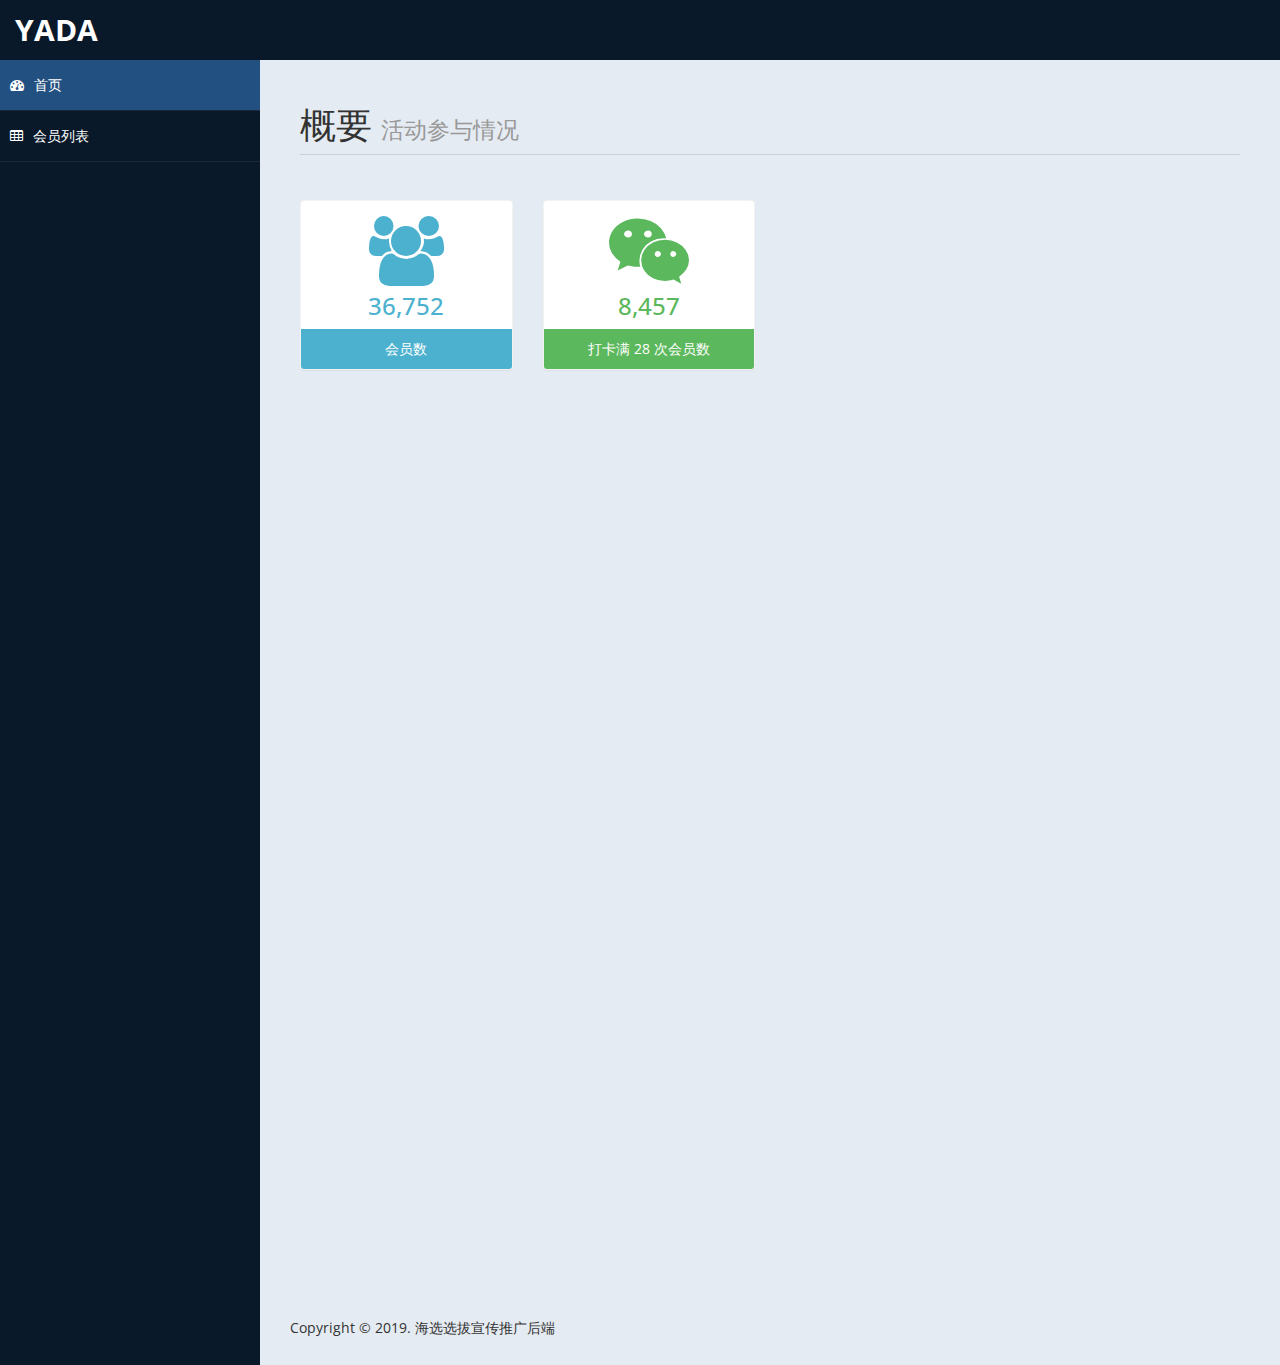
==== src/main/resources/templates/index.html @ 515d1eb5 "[IMP]调整模版引擎。生成打卡领域模型" ====
﻿<!DOCTYPE html>
<html xmlns="http://www.w3.org/1999/xhtml">

<head>
    <meta charset="utf-8" />
    <meta name="viewport" content="width=device-width, initial-scale=1.0" />
    <title>海选选拔宣传推广后端 - YADA</title>
    <link href="../static/css/bootstrap.css" rel="stylesheet" />
    <link href="../static/font-awesome/css/font-awesome.css" rel="stylesheet" />
    <link href="../static/css/custom-styles.css" rel="stylesheet" />
    <link href='https://fonts.googleapis.com/css?family=Open+Sans' rel='stylesheet' type='text/css' />
</head>

<body>
    <div id="wrapper">
        <nav class="navbar navbar-default top-navbar" role="navigation">
            <div class="navbar-header">
                <button type="button" class="navbar-toggle" data-toggle="collapse" data-target=".sidebar-collapse">
                    <span class="sr-only"></span>
                    <span class="icon-bar"></span>
                    <span class="icon-bar"></span>
                    <span class="icon-bar"></span>
                </button>
                <a class="navbar-brand" href="index.html">YADA</a>
            </div>
        </nav>
        <nav class="navbar-default navbar-side" role="navigation">
            <div class="sidebar-collapse">
                <ul class="nav" id="main-menu">

                    <li>
                        <a class="active-menu" href="index.html"><i class="fa fa-dashboard"></i>首页</a>
                    </li>

                    <li>
                        <a href="table.html"><i class="fa fa-table"></i>会员列表</a>
                    </li>
                </ul>

            </div>

        </nav>
        <div id="page-wrapper">
            <div id="page-inner">


                <div class="row">
                    <div class="col-md-12">
                        <h1 class="page-header">
                            概要 <small>活动参与情况</small>
                        </h1>
                    </div>
                </div>

                <div class="row">
                    <div class="col-md-3 col-sm-12 col-xs-12">
                        <div class="panel panel-primary text-center no-boder bg-color-blue">
                            <div class="panel-body">
                                <i class="fa fa-users fa-5x"></i>
                                <h3>36,752 </h3>
                            </div>
                            <div class="panel-footer back-footer-blue">
                                会员数

                            </div>
                        </div>
                    </div>
                    <div class="col-md-3 col-sm-12 col-xs-12">
                        <div class="panel panel-primary text-center no-boder bg-color-green">
                            <div class="panel-body">
                                <i class="fa fa-weixin fa-5x"></i>
                                <h3>8,457</h3>
                            </div>
                            <div class="panel-footer back-footer-green">
                                打卡满 28 次会员数

                            </div>
                        </div>
                    </div>
                </div>
            </div>
            <footer><p>Copyright &copy; 2019. 海选选拔宣传推广后端</p></footer>
        </div>
    </div>
    <script src="../static/js/jquery-1.10.2.js"></script>
    <script src="../static/js/bootstrap.min.js"></script>
    <script src="../static/js/jquery.metisMenu.js"></script>
    <script src="../static/js/custom-scripts.js"></script>


</body>

</html>
---- src/main/resources/static/css/custom-styles.css ----
/*----------------------------------------------
    COMMON  STYLES
------------------------------------------------*/
body {
    font-family: 'Open Sans', sans-serif;
}

 #wrapper {
    width: 100%;
    background:#09192A;
}

#page-wrapper {
    padding: 15px 15px;
    min-height: 600px;
    background:#E5EBF2;

}
#page-inner {
    width:100%;
    margin:10px 20px 10px 0px;
    background-color:transparent;
    padding:10px;
    min-height:1200px;
}

.text-center {
    text-align:center;
}
.no-boder {
    border:1px solid #f3f3f3;
}

h1, .h1, h2, .h2, h3, .h3 {
margin-top: 7px;
margin-bottom: -5px;
}
h2 {
    color: #000;
}
h4 {
    padding-top:10px;
}
.square-btn-adjust {
    border: 0px solid transparent;
   -webkit-border-radius: 0px;
-moz-border-radius: 0px;
border-radius: 0px;

}
p {
    font-size:16px;
    line-height:25px;
    padding-top:20px;
}
/*----------------------------------------------
   DASHBOARD STYLES
------------------------------------------------*/
.page-header {
padding-bottom: 9px;
margin: 10px 0 45px;
border-bottom: 1px solid #C7D1DD;
}
.panel-back {
    background-color:#fff;

}
.panel-default > .panel-heading {
color: #000;
background-color: #FFFFFF;
border-color: #ddd;
font-weight:bold;
}
.jumbotron, .well{
background:#fff;
}
   .noti-box {
min-height: 100px;
padding: 20px;
}

    .noti-box .icon-box {
display: block;
float: left;
margin: 0 15px 10px 0;
width: 70px;
height: 70px;
line-height: 75px;
vertical-align: middle;
text-align: center;
font-size: 40px;
}
.text-box p{
    margin: 0 0 3px;
}
.main-text {
    font-size: 25px;
    font-weight:600;
}
.set-icon {
-webkit-border-radius: 50px;
-moz-border-radius: 50px;
border-radius: 50px;

}
    .bg-color-green {
background-color: #fff;
color: #5cb85c;
}
 .bg-color-blue {
background-color: #fff;
color: #4CB1CF
}
  .bg-color-red {
background-color: #fff;
color:#F0433D;
}
  .bg-color-brown {
background-color: #fff;
color:#f0ad4e;
}
.back-footer-green {
background-color: #5cb85c;
color:#fff;
border-top: 0px solid #fff;
}
 .back-footer-red {
background-color: #F0433D;
color:#fff;
border-top: 0px solid #fff;
}
 .back-footer-blue {
background-color: #4CB1CF;
color:#fff;
border-top: 0px solid #fff;
}
 .back-footer-brown {
background-color: #f0ad4e;
color:#fff;
border-top: 0px solid #fff;
}
 .icon-box-right {
display: block;
float: right;
margin: 0 15px 10px 0;
width: 70px;
height: 70px;
line-height: 75px;
vertical-align: middle;
text-align: center;
font-size: 40px;
}

 .main-temp-back {
background: #8702A8;
color: #FFFFFF;
font-size: 16px;
font-weight: 300;
text-align: center;
}
 .main-temp-back .text-temp {
font-size: 40px;
}
.back-dash {
    padding:20px;
    font-size:20px;
    font-weight:500;
  -webkit-border-radius: 0px;
-moz-border-radius: 0px;
border-radius: 0px;
background-color:#2EA7EB;
color:#fff;
}
    .back-dash p {
        padding-top:16px;
        font-size:13px;
        color:#fff;
        line-height:25px;
        text-align:justify;
    }

     .color-bottom-txt {
   color: #000;
font-size: 16px;
line-height: 30px;
}
     /*CHAT PANEL*/
 .chat-panel .panel-body {
height: 450px;
overflow-y: scroll;
}
 .chat-box {
margin: 0;
padding: 0;
list-style: none;
}
 .chat-box li {
margin-bottom: 15px;
padding-bottom: 5px;
border-bottom: 1px dotted #808080;
}
 .chat-box li.left .chat-body {
margin-left: 90px;
}
 .chat-box li .chat-body p {
margin: 0;
color: #8d8888;
}
.chat-img>img {
    margin-left:20px;
}
footer p{
font-size: 14px;
}
/*----------------------------------------------
    MENU STYLES
------------------------------------------------*/


.user-image {
    margin: 25px auto;
-webkit-border-radius: 10px;
-moz-border-radius: 10px;
border-radius: 10px;
max-height:170px;
max-width:170px;
}
.top-navbar{
margin:0px;
}
.top-navbar .navbar-brand {
color: #fff;
width: 260px;
text-align: left;
height: 60px;
font-size: 30px;
font-weight: 700;
text-transform: uppercase;
line-height: 30px;
}
.top-navbar .nav > li {
position: relative;
display: inline-block;
}
.top-navbar .nav > li > a {
position: relative;
display: block;
padding: 19px 15px;
color: #77C0FD;
}
.top-navbar .nav > li > a:hover, .top-navbar .nav > li > a:focus {
text-decoration: none;
background-color: #225081;
color: #fff;
}
.top-navbar .dropdown-menu{
min-width: 230px;
border-radius: 0 0 4px 4px;
}
.top-navbar .dropdown-menu > li > a:hover, .top-navbar .dropdown-menu > li > a:focus{
color: #225081;
background:none;
}
.dropdown-tasks{
width: 255px;
}
.dropdown-tasks .progress {
height: 8px;
margin-bottom: 8px;
overflow: hidden;
background-color: #f5f5f5;
border-radius: 0px;
}
.dropdown-tasks > li > a {
padding: 0px 15px;
}
.dropdown-tasks p {
font-size: 13px;
line-height: 21px;
padding-top: 4px;
}
.active-menu {
    background-color:#225081!important;
}

.arrow {
    float: right;
}

.fa.arrow:before {
    content: "\f104";
}

.active > a > .fa.arrow:before {
    content: "\f107";
}


.nav-second-level li,
.nav-third-level li {
    border-bottom: none !important;
}

.nav-second-level li a {
    padding-left: 37px;
}

.nav-third-level li a {
    padding-left: 55px;
}
.sidebar-collapse , .sidebar-collapse .nav{
	background:none;
}
.sidebar-collapse .nav {
	padding:0;
}
.sidebar-collapse .nav > li > a {
	color:#fff;
	background:transparent;
	text-shadow:none;

}
.sidebar-collapse > .nav > li > a {
	padding:15px 10px;
}
.sidebar-collapse > .nav > li {
	border-bottom: 1px solid rgba(107, 108, 109, 0.19);
}
ul.nav.nav-second-level.collapse.in {
background: #172D44;
}
.sidebar-collapse .nav > li > a:hover,
.sidebar-collapse .nav > li > a:focus {

	outline:0;
}

.navbar-side {
	border:none;
	background-color: transparent;

}
.top-navbar {
	background:#09192A;
	border-bottom:none;

}
.top-navbar .nav > li > a > i {
margin-right: 2px;
}
.top-navbar .navbar-brand:hover {
color:#fff;

}
.dropdown-user li {
margin: 8px 0;
}
.navbar-default {
border:0px solid black;

}
.navbar-header {
    background: #09192A;
}
.navbar-default .navbar-toggle:hover, .navbar-default .navbar-toggle:focus {
background-color: #B40101;
}
.navbar-default .navbar-toggle {
border-color: #fff;
}

.navbar-default .navbar-toggle .icon-bar {
background-color: #FFF;
}
.nav > li > a > i {
    margin-right:10px;
}
/*----------------------------------------------
    UI ELEMENTS STYLES
------------------------------------------------*/
.btn-circle {
width: 50px;
height: 50px;
padding: 6px 0;
 -webkit-border-radius: 25px;
-moz-border-radius: 25px;
border-radius: 25px;
text-align: center;
font-size: 12px;
line-height: 1.428571429;
}

/*----------------------------------------------
    MEDIA QUERIES
------------------------------------------------*/

 @media(min-width:768px) {
     #page-wrapper{
               margin: 0 0 0 260px;
        padding: 15px 30px;
        min-height: 1200px;

    }


    .navbar-side {
        z-index: 1;
        position: absolute;
        width: 260px;
    }

   .navbar {
 border-radius: 0px;
}

}
 @media(max-width:480px) {
.page-header small {
display: block;
padding-top: 14px;
font-size: 19px;
}
}
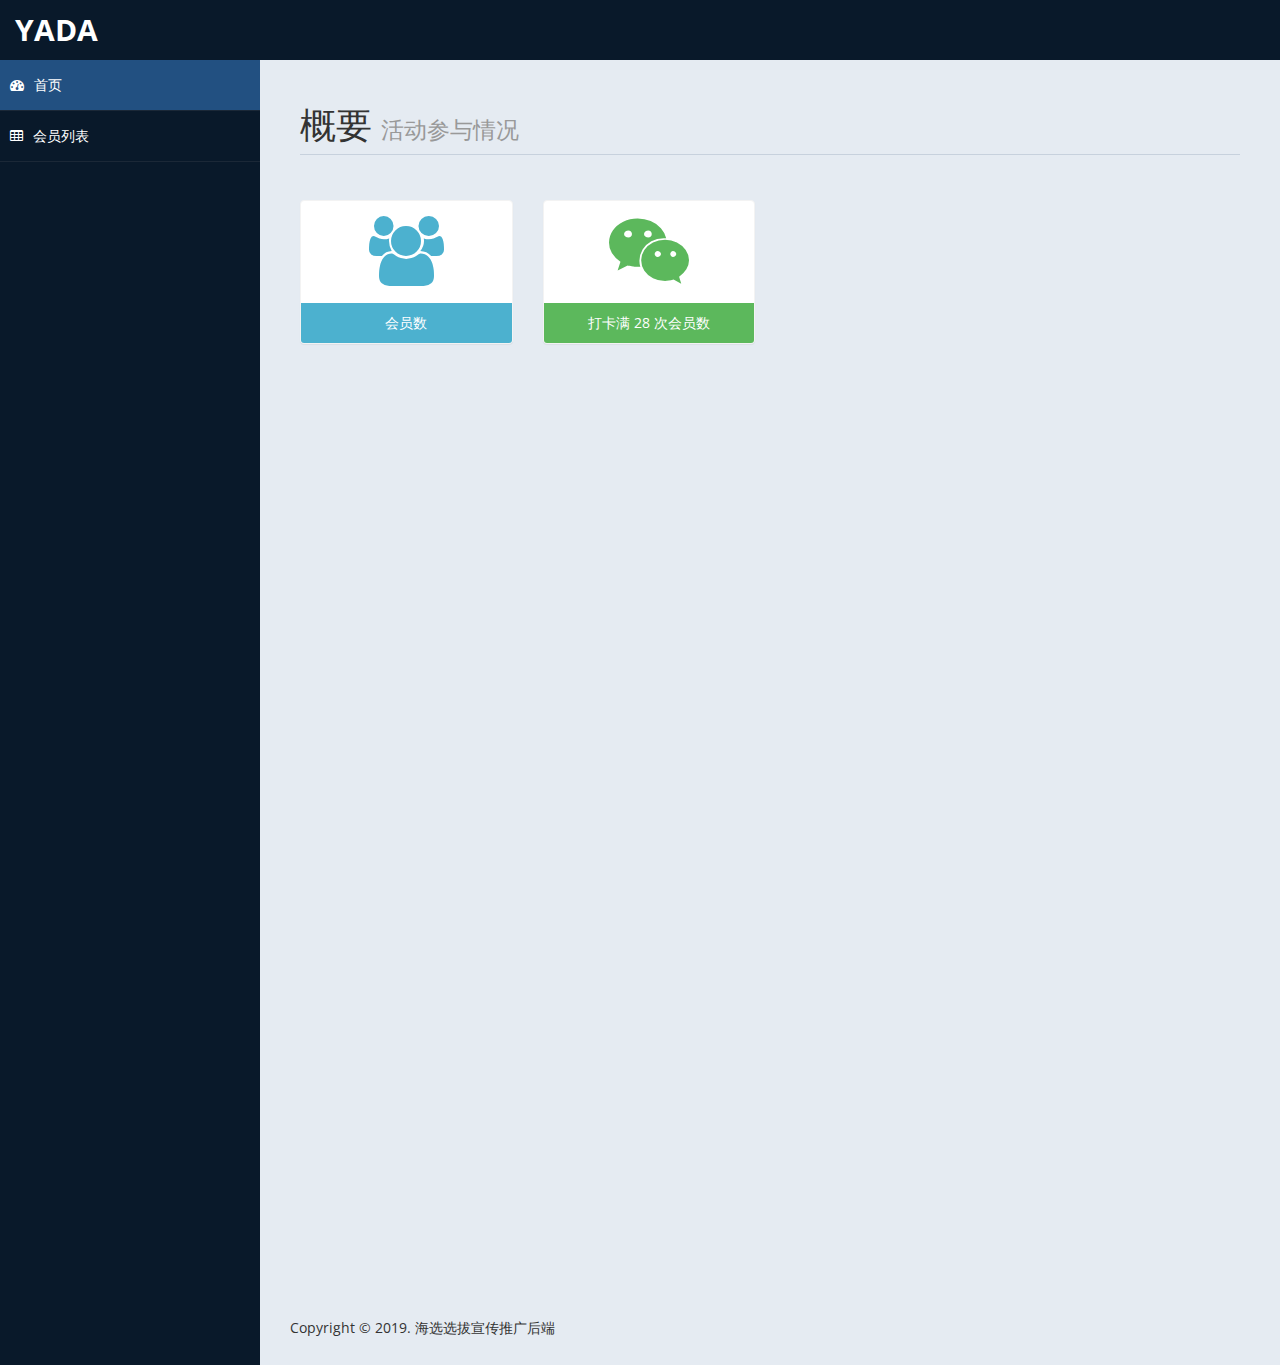
==== commit cab79926: "[IMP]首页、列表" ====
--- a/src/main/resources/templates/index.html
+++ b/src/main/resources/templates/index.html
@@ -1,5 +1,5 @@
 ﻿<!DOCTYPE html>
-<html xmlns="http://www.w3.org/1999/xhtml">
+<html lang="en" xmlns:th="http://www.thymeleaf.org">
 
 <head>
     <meta charset="utf-8" />
@@ -21,7 +21,7 @@
                     <span class="icon-bar"></span>
                     <span class="icon-bar"></span>
                 </button>
-                <a class="navbar-brand" href="index.html">YADA</a>
+                <a class="navbar-brand" href="http://localhost:8080/">YADA</a>
             </div>
         </nav>
         <nav class="navbar-default navbar-side" role="navigation">
@@ -29,11 +29,11 @@
                 <ul class="nav" id="main-menu">
 
                     <li>
-                        <a class="active-menu" href="index.html"><i class="fa fa-dashboard"></i>首页</a>
+                        <a class="active-menu" href="http://localhost:8080/"><i class="fa fa-dashboard"></i>首页</a>
                     </li>
 
                     <li>
-                        <a href="table.html"><i class="fa fa-table"></i>会员列表</a>
+                        <a href="http://localhost:8080/userlist"><i class="fa fa-table"></i>会员列表</a>
                     </li>
                 </ul>
 
@@ -57,7 +57,7 @@
                         <div class="panel panel-primary text-center no-boder bg-color-blue">
                             <div class="panel-body">
                                 <i class="fa fa-users fa-5x"></i>
-                                <h3>36,752 </h3>
+                                <h3><span th:text="${member_count}"/></h3>
                             </div>
                             <div class="panel-footer back-footer-blue">
                                 会员数
@@ -69,7 +69,7 @@
                         <div class="panel panel-primary text-center no-boder bg-color-green">
                             <div class="panel-body">
                                 <i class="fa fa-weixin fa-5x"></i>
-                                <h3>8,457</h3>
+                                <h3><span th:text="${finished_member_count}"/></h3>
                             </div>
                             <div class="panel-footer back-footer-green">
                                 打卡满 28 次会员数
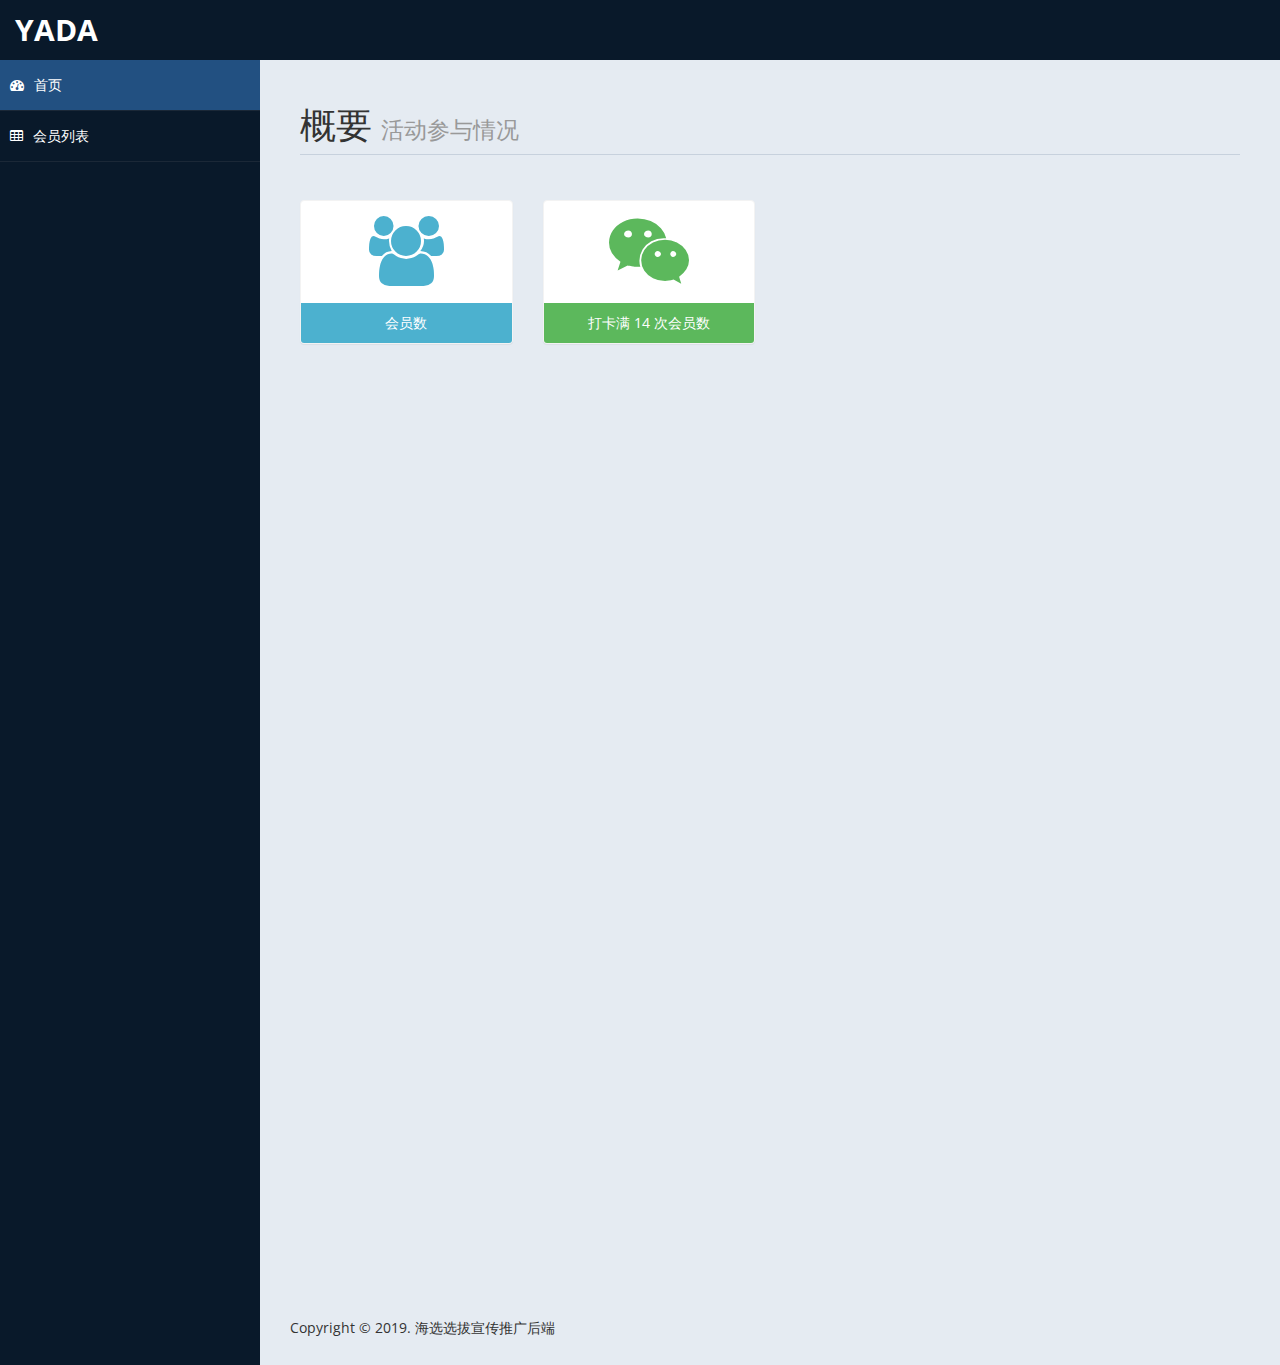
==== commit 10651d4f: "[IMP]增加小程序图片 & 转义html元素" ====
--- a/src/main/resources/templates/index.html
+++ b/src/main/resources/templates/index.html
@@ -21,7 +21,7 @@
                     <span class="icon-bar"></span>
                     <span class="icon-bar"></span>
                 </button>
-                <a class="navbar-brand" href="http://localhost:8080/">YADA</a>
+                <a class="navbar-brand" href="/">YADA</a>
             </div>
         </nav>
         <nav class="navbar-default navbar-side" role="navigation">
@@ -29,11 +29,11 @@
                 <ul class="nav" id="main-menu">
 
                     <li>
-                        <a class="active-menu" href="http://localhost:8080/"><i class="fa fa-dashboard"></i>首页</a>
+                        <a class="active-menu" href="/"><i class="fa fa-dashboard"></i>首页</a>
                     </li>
 
                     <li>
-                        <a href="http://localhost:8080/userlist"><i class="fa fa-table"></i>会员列表</a>
+                        <a href="/userlist"><i class="fa fa-table"></i>会员列表</a>
                     </li>
                 </ul>
 
@@ -72,7 +72,7 @@
                                 <h3><span th:text="${finished_member_count}"/></h3>
                             </div>
                             <div class="panel-footer back-footer-green">
-                                打卡满 28 次会员数
+                                打卡满 14 次会员数
 
                             </div>
                         </div>
